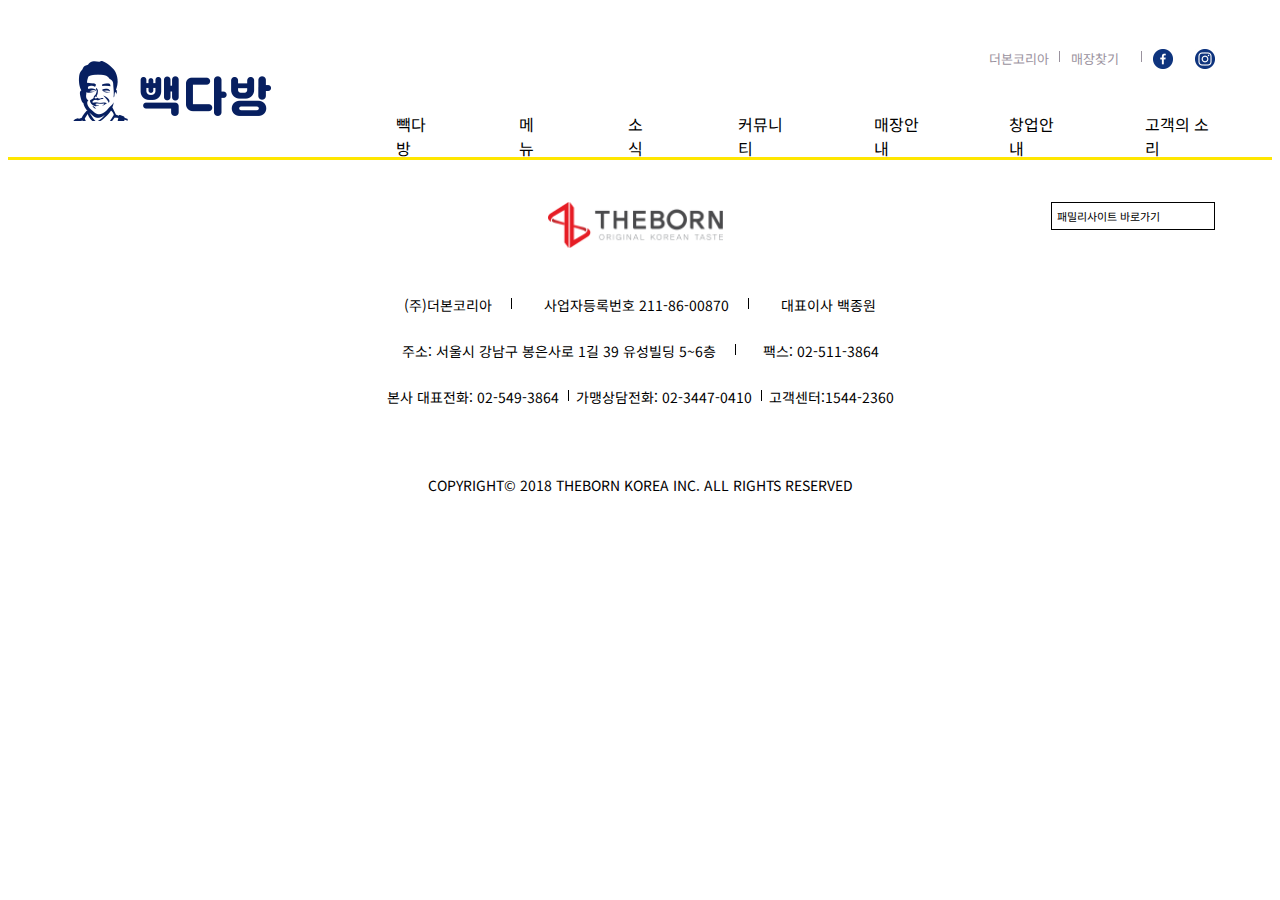
==== menu.html @ b7b2d15e "첫날" ====
<!DOCTYPE html>
<html lang="ko">
  <head>
    <meta charset="UTF-8" />
    <meta http-equiv="X-UA-Compatible" content="IE=edge" />
    <meta name="viewport" content="width=device-width, initial-scale=1.0" />
    <title>빽다방</title>
    <link rel="stylesheet" href="css/bbak_comm.css" />
    <link rel="stylesheet" href="css/reset.css" />
  </head>
  <body>
    <div class="wrap">
      <div class="wrapbox">
        <header>
          <h1><a href="index.html">로고</a></h1>
          <div class="info">
            <a href="#">더본코리아</a>
            <a href="#">매장찾기</a>
            <a href="#" class="i_f">페이스북</a>
            <a href="#" class="i_i">인스타그램</a>
          </div>
          <nav>
            <ul>
              <li><a href="introduce.html">빽다방</a></li>
              <li><a href="menu.html">메뉴</a></li>
              <li><a href="notice.html">소식</a></li>
              <li><a href="#">커뮤니티</a></li>
              <li><a href="store.html">매장안내</a></li>
              <li><a href="#">창업안내</a></li>
              <li><a href="#">고객의 소리</a></li>
            </ul>
          </nav>
        </header>
      </div>
      <section>
        <div class="slide">
          <ul>
            <li></li>
          </ul>
        </div>
      </section>
      <footer style="border-top: 3px solid #ffe600">
        <div class="wrapbox">
          <h2><a href="index.html">로고</a></h2>
          <a href="#" class="family">패밀리사이트 바로가기 </a>
          <div class="footer_info">
            <div class="info1">
              <p>(주)더본코리아</p>
              <p>사업자등록번호 211-86-00870</p>
              <p>대표이사 백종원</p>
            </div>
            <div class="info2">
              <p>주소: 서울시 강남구 봉은사로 1길 39 유성빌딩 5~6층</p>
              <p>팩스: 02-511-3864</p>
            </div>
            <div class="info3">
              <p>본사 대표전화: 02-549-3864</p>
              <p>가맹상담전화: 02-3447-0410</p>
              <p>고객센터:1544-2360</p>
            </div>
          </div>
          <p class="copy">COPYRIGHT&copy; 2018 THEBORN KOREA INC. ALL RIGHTS RESERVED</p>
        </div>
      </footer>
    </div>
  </body>
</html>
---- css/bbak_comm.css ----
.wrap {
  width: 100%;
  background-color: #fff;
  font-size: 14px;
  position: relative;
}
.wrapbox {
  width: 1150px;
  margin: auto;
}
header {
  height: 124px;
  background-color: #fff;
}
header h1 {
}
header h1 a {
  background-image: url(../images/logo_bbak_c.png);
  width: 208px;
  height: 62px;
  text-indent: -9999px;
  float: left;
  margin-top: 40px;
}
header div.info {
  display: flex;
  justify-content: right;
  padding-top: 30px;
}
header div.info a {
  width: 60px;
  font-size: 13px;
  margin-left: 22px;
  position: relative;
  color: #9a929e;
}
header div.info a:first-child::after,
header div.info a:nth-child(2)::after {
  content: '';
  width: 1px;
  height: 11px;
  background-color: #9a929e;
  display: block;
  position: absolute;
  top: 2px;
  left: 70px;
}
header div.info a.i_f {
  background-image: url(../images/ceo/topbar1.jpg);
  width: 20px;
  height: 20px;
  text-indent: -9999px;
}
header div.info a.i_i {
  background-image: url(../images/ceo/topbar2.jpg);
  width: 20px;
  height: 20px;
  text-indent: -9999px;
}
header nav {
  font-size: 16px;
}
header nav ul {
  display: flex;
  justify-content: right;
  margin-top: 43px;
}
header nav ul li {
  margin-left: 83px;
}
header nav ul li a {
}

footer {
  width: 100%;
  height: 260px;
  position: relative;
  bottom: 0;
  left: 0;
  background-color: #fff;
}
footer .wrapbox {
  position: relative;
}
footer h2 a {
  background-image: url(../images/logo_b.png);
  background-repeat: no-repeat;
  background-size: contain;
  width: 184px;
  height: 46px;
  margin: auto;
  text-indent: -9999px;
  margin-top: 42px;
  margin-bottom: 35px;
}
footer a.family {
  position: absolute;
  top: 0;
  right: 0;
  font-size: 11px;
  padding: 5px 54px 5px 5px;
  border: 1px solid #000;
}
footer div.footer_info {
  width: 524px;
  margin: 0 auto;
  font-size: 14px;
}
footer div.footer_info > div {
  display: flex;
  justify-content: space-around;
}
footer div.footer_info p {
  position: relative;
  margin-top: 12px;
}
footer div.footer_info p::after {
  content: '';
  display: block;
  width: 1px;
  height: 11px;
  background-color: #000;
  position: absolute;
  top: 3px;
  right: -20px;
}
footer div.footer_info .info3 p::after {
  content: '';
  display: block;
  width: 1px;
  height: 11px;
  background-color: #000;
  position: absolute;
  top: 3px;
  right: -10px;
}
footer div.footer_info p:last-child::after {
  display: none;
}
footer .copy {
  text-align: center;
  padding-top: 40px;
  padding-bottom: 40px;
}
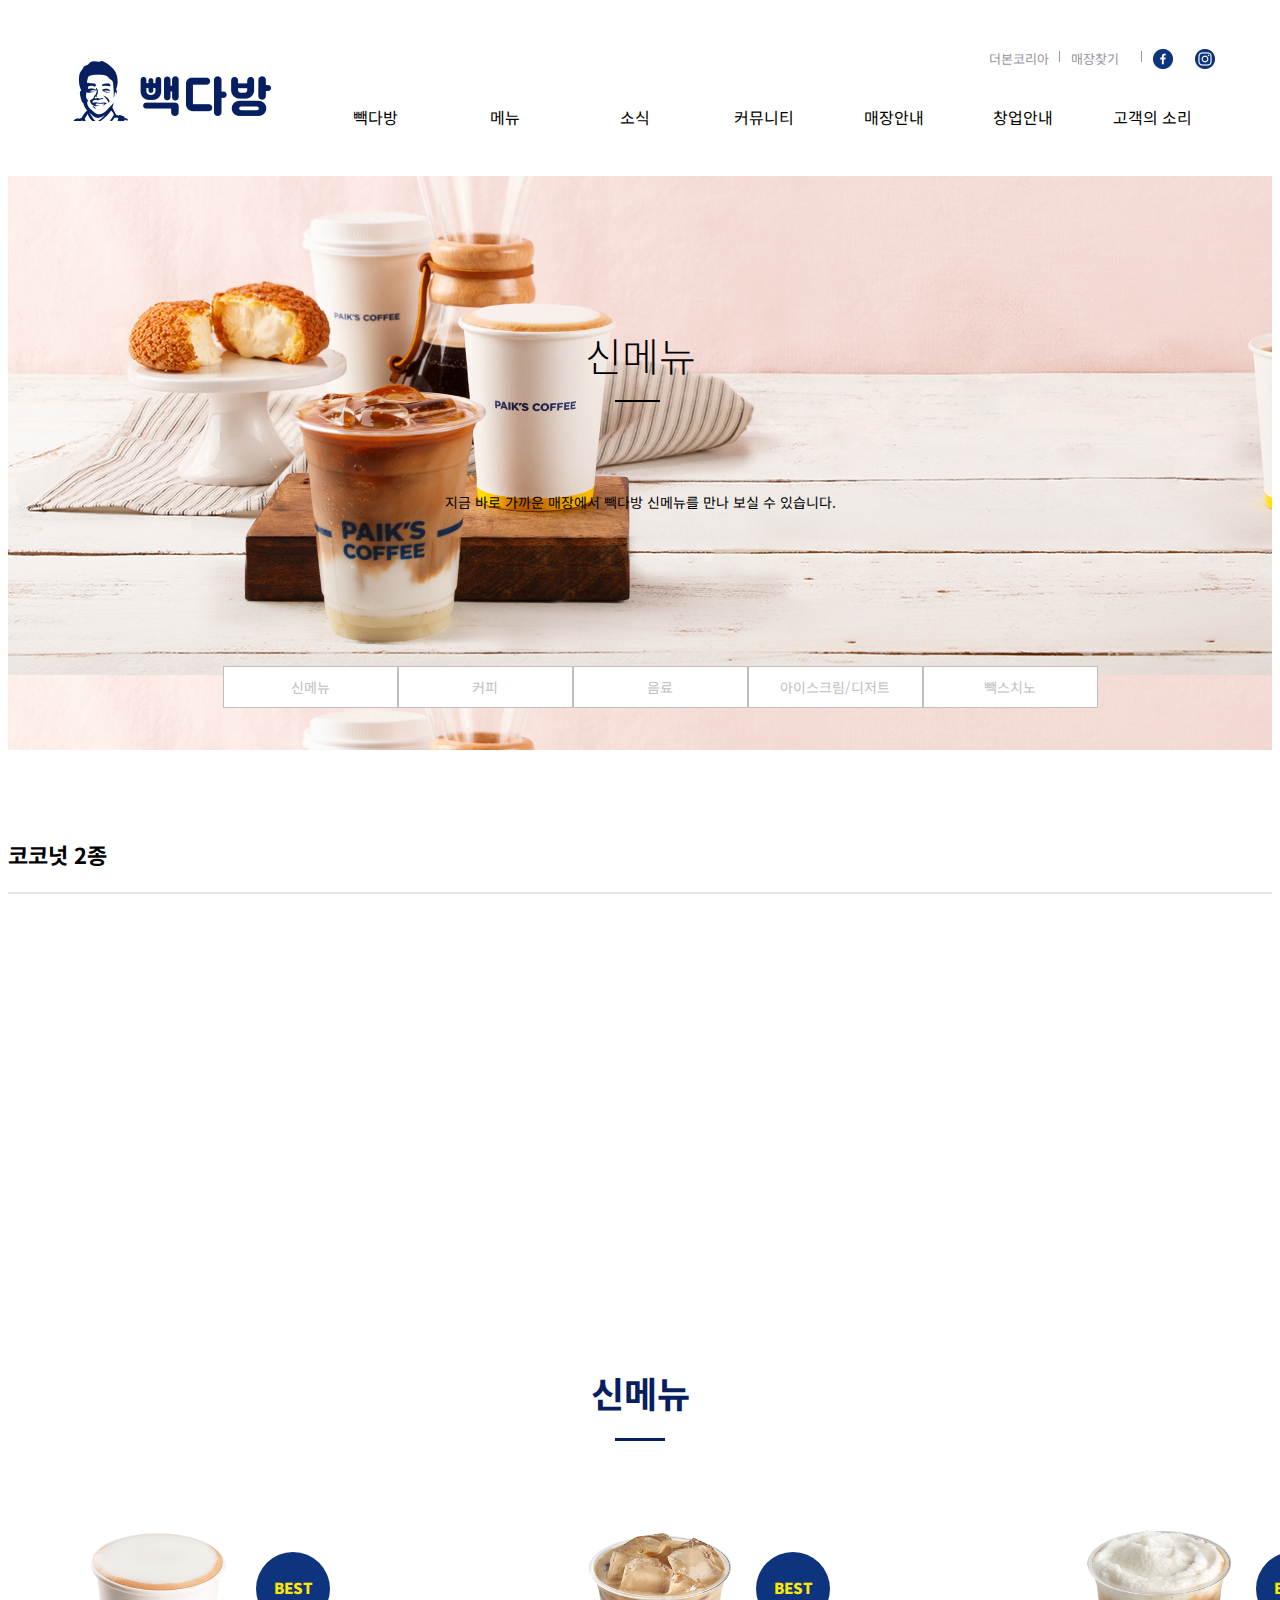
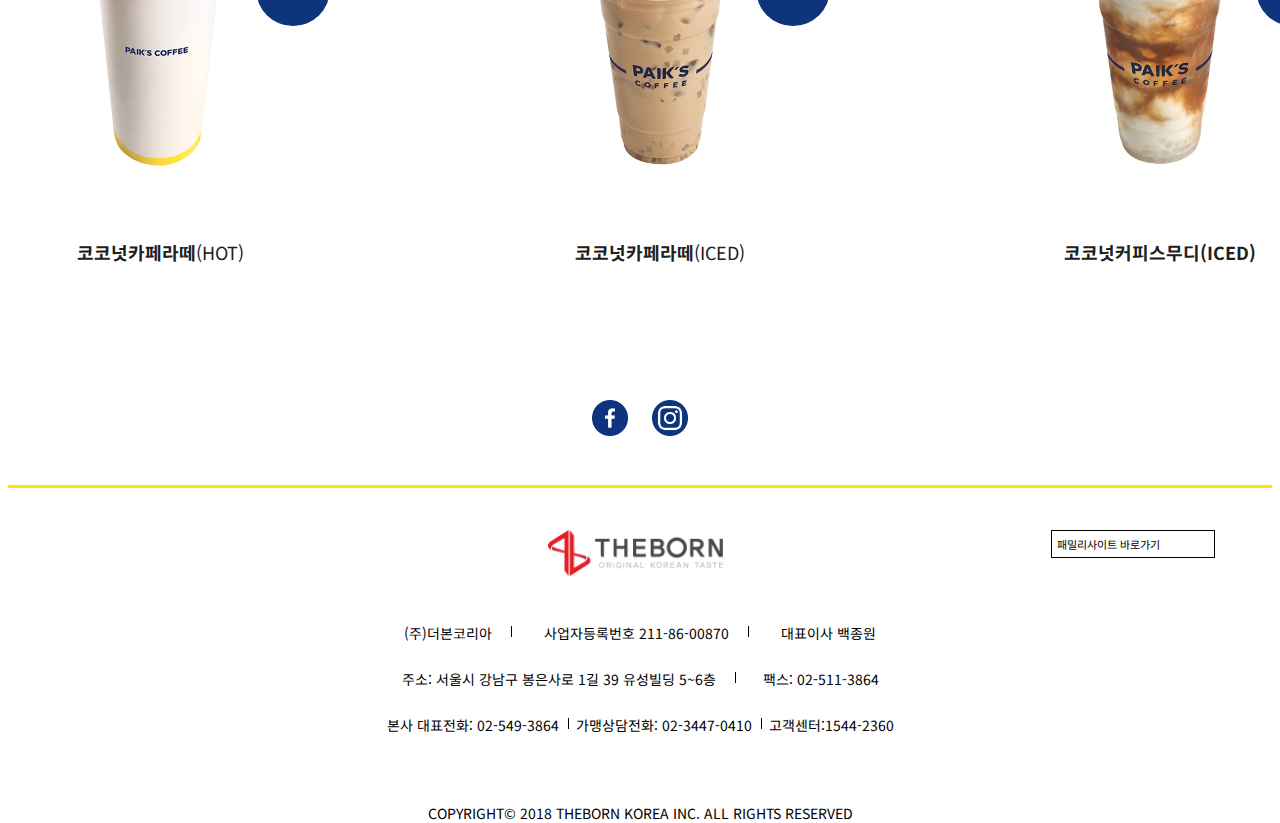
==== commit 351e80f3: "220710 업로드" ====
--- a/menu.html
+++ b/menu.html
@@ -6,10 +6,15 @@
     <meta name="viewport" content="width=device-width, initial-scale=1.0" />
     <title>빽다방</title>
     <link rel="stylesheet" href="css/bbak_comm.css" />
+    <link rel="stylesheet" href="css/bbak_menu.css" />
     <link rel="stylesheet" href="css/reset.css" />
+    <script src="https://code.jquery.com/jquery-3.6.0.min.js"></script>
+    <script src="script/comm.js"></script>
+    <script src="script/main.js"></script>
   </head>
   <body>
     <div class="wrap">
+      <div class="navbox"><img src="images/menu-bg.jpg" alt="bg" /></div>
       <div class="wrapbox">
         <header>
           <h1><a href="index.html">로고</a></h1>
@@ -20,25 +25,96 @@
             <a href="#" class="i_i">인스타그램</a>
           </div>
           <nav>
-            <ul>
-              <li><a href="introduce.html">빽다방</a></li>
-              <li><a href="menu.html">메뉴</a></li>
-              <li><a href="notice.html">소식</a></li>
-              <li><a href="#">커뮤니티</a></li>
-              <li><a href="store.html">매장안내</a></li>
-              <li><a href="#">창업안내</a></li>
-              <li><a href="#">고객의 소리</a></li>
+            <ul class="gnb">
+              <li>
+                <a href="#">빽다방</a>
+                <ul class="sub">
+                  <li><a href="about.html">CEO 인삿말</a></li>
+                  <li><a href="#">빽다방 소개</a></li>
+                  <li><a href="#">커피 이야기</a></li>
+                </ul>
+              </li>
+              <li>
+                <a href="#">메뉴</a>
+                <ul class="sub">
+                  <li><a href="menu.html">신메뉴</a></li>
+                  <li><a href="#">커피</a></li>
+                  <li><a href="#">음료</a></li>
+                  <li><a href="#">아이스크림/디저트</a></li>
+                  <li><a href="#">빽스치노</a></li>
+                </ul>
+              </li>
+              <li>
+                <a href="#">소식</a>
+                <ul class="sub">
+                  <li><a href="news.html">소식</a></li>
+                  <li><a href="#">이벤트</a></li>
+                  <li><a href="#">친절 우수매장</a></li>
+                </ul>
+              </li>
+              <li>
+                <a href="#">커뮤니티</a>
+                <ul class="sub">
+                  <li><a href="#">커피클래스</a></li>
+                </ul>
+              </li>
+              <li>
+                <a href="#">매장안내</a>
+                <ul class="sub">
+                  <li><a href="#">매장찾기</a></li>
+                </ul>
+              </li>
+              <li>
+                <a href="#">창업안내</a>
+                <ul class="sub">
+                  <li><a href="#">가맹정보 및 절차</a></li>
+                </ul>
+              </li>
+              <li class="nosub"><a href="#">고객의 소리</a></li>
             </ul>
           </nav>
         </header>
       </div>
-      <section>
-        <div class="slide">
-          <ul>
-            <li></li>
-          </ul>
-        </div>
+      <section class="new-menu">
+        <h2>신메뉴</h2>
+        <p>지금 바로 가까운 매장에서 빽다방 신메뉴를 만나 보실 수 있습니다.</p>
+        <ul>
+          <li><a href="#">신메뉴</a></li>
+          <li><a href="#">커피</a></li>
+          <li><a href="#">음료</a></li>
+          <li><a href="#">아이스크림/디저트</a></li>
+          <li><a href="#">빽스치노</a></li>
+        </ul>
       </section>
+      <section class="new-menu-video wrapbox">
+        <h3>코코넛 2종</h3>
+        <div class="line"></div>
+        <iframe title="vimeo-player" src="https://player.vimeo.com/video/725543325?h=32b0aee059" width="640" height="360" frameborder="0" allowfullscreen></iframe>
+      </section>
+      <section class="new-menu-photo wrapbox">
+        <h3>신메뉴</h3>
+        <ul>
+          <li>
+            <a href="#"><img src="images/coconut_latte.png" alt="코코넛카페라떼(HOT)" /></a>
+            <p class="best">BEST</p>
+            <p class="txt"><span>코코넛카페라떼</span>(HOT)</p>
+          </li>
+          <li>
+            <a href="#"><img src="images/coconut_iced.png" alt="코코넛카페라떼(ICED)" /></a>
+            <p class="best">BEST</p>
+            <p class="txt"><span>코코넛카페라떼</span>(ICED)</p>
+          </li>
+          <li>
+            <a href="#"><img src="images/coconut_sm.png" alt="코코넛커피스무디(ICED)" /></a>
+            <p class="best">BEST</p>
+            <p class="txt"><span>코코넛커피스무디(ICED)</span></p>
+          </li>
+        </ul>
+      </section>
+      <div class="sns">
+        <a href="#">페이스북</a>
+        <a href="#">인스타그램</a>
+      </div>
       <footer style="border-top: 3px solid #ffe600">
         <div class="wrapbox">
           <h2><a href="index.html">로고</a></h2>
--- a/css/bbak_comm.css
+++ b/css/bbak_comm.css
@@ -12,8 +12,7 @@
   height: 124px;
   background-color: #fff;
 }
-header h1 {
-}
+
 header h1 a {
   background-image: url(../images/logo_bbak_c.png);
   width: 208px;
@@ -59,21 +58,53 @@
 }
 header nav {
   font-size: 16px;
+  position: relative;
+  margin-top: 36px;
+  z-index: 20;
+  width: 100%;
+  text-align: center;
 }
-header nav ul {
+header nav > ul.gnb {
   display: flex;
-  justify-content: right;
-  margin-top: 43px;
+  justify-content: space-between;
 }
 header nav ul li {
-  margin-left: 83px;
+  width: 125px;
 }
-header nav ul li a {
+header nav ul.sub {
+  margin-top: 45px;
+  padding-left: 30px;
+  text-align: left;
+  display: none;
+  position: relative;
+}
+header nav ul.sub li {
+  padding-bottom: 10px;
+}
+header nav ul.sub > li::after {
+  content: url(../images/ceo/menu-arr.png);
+  position: absolute;
+  top: -25px;
+  left: 40%;
 }
 
+header nav ul.sub li:hover a {
+  font-weight: bold;
+}
+.wrap div.navbox {
+  width: 100%;
+  position: absolute;
+  top: 124px;
+  left: 0;
+  z-index: 5;
+  display: none;
+}
+.wrap div.navbox img {
+  height: 160px;
+}
 footer {
   width: 100%;
-  height: 260px;
+  height: 280px;
   position: relative;
   bottom: 0;
   left: 0;
@@ -140,5 +171,4 @@
 footer .copy {
   text-align: center;
   padding-top: 40px;
-  padding-bottom: 40px;
 }
--- a/css/bbak_menu.css
+++ b/css/bbak_menu.css
@@ -0,0 +1,126 @@
+section.new-menu {
+  background-image: url(../images/bg-menu.jpg);
+  /* height: 500px; */
+  text-align: center;
+}
+section.new-menu h2 {
+  font-size: 40px;
+  font-weight: 300;
+  padding-top: 150px;
+  position: relative;
+}
+section.new-menu h2::after {
+  content: '';
+  display: block;
+  width: 45px;
+  height: 2px;
+  background-color: #000;
+  position: absolute;
+  top: 224px;
+  left: 48%;
+}
+section.new-menu p {
+  padding-top: 75px;
+  padding-bottom: 140px;
+}
+section.new-menu ul {
+  display: flex;
+  justify-content: center;
+  padding-bottom: 42px;
+}
+section.new-menu ul li a {
+  width: 175px;
+  background-color: #fff;
+  padding: 10px 0;
+  border: 1px solid #bfbfbf;
+  color: #bfbfbf;
+}
+section.new-menu ul li a:hover {
+  background-color: #ffe600;
+  color: #000;
+}
+section.new-menu-video {
+  width: 100%;
+  text-align: center;
+}
+section.new-menu-video h3 {
+  text-align: left;
+  font-size: 22px;
+  padding-top: 66px;
+}
+section.new-menu-video .line {
+  width: 100%;
+  height: 2px;
+  background-color: #e5e5e5;
+  margin: 20px 0;
+}
+section.new-menu-photo {
+  padding-top: 52px;
+  position: relative;
+}
+section.new-menu-photo h3 {
+  text-align: center;
+  font-size: 36px;
+  font-weight: bold;
+  color: #071f60;
+}
+section.new-menu-photo h3::after {
+  display: block;
+  content: '';
+  width: 50px;
+  height: 3px;
+  background-color: #071f60;
+  margin: auto;
+  margin-top: 20px;
+}
+section.new-menu-photo ul {
+  display: flex;
+  justify-content: center;
+}
+section.new-menu-photo ul li {
+  position: relative;
+}
+section.new-menu-photo ul li a {
+  margin: 0 120px;
+}
+section.new-menu-photo ul li p.best {
+  border-radius: 100px;
+  background-color: #0e347e;
+  width: 74px;
+  height: 74px;
+  font-size: 15px;
+  color: #ffe600;
+  font-weight: 900;
+  text-align: center;
+  line-height: 4.8;
+  position: absolute;
+  top: 60px;
+  right: 80px;
+}
+section.new-menu-photo ul li p.txt {
+  text-align: center;
+  font-size: 18px;
+  color: #202020;
+}
+section.new-menu-photo ul li p.txt span {
+  font-weight: bold;
+}
+section.new-menu-photo img {
+  width: 260px;
+}
+.sns {
+  text-align: center;
+  margin: 117px 0 49px 0;
+}
+.sns a {
+  display: inline-block;
+  background-image: url(../images/facebook.png);
+  background-size: contain;
+  width: 36px;
+  height: 36px;
+  text-indent: -9999px;
+  margin: 0 10px;
+}
+.sns a:last-child {
+  background-image: url(../images/instagram.png);
+}
